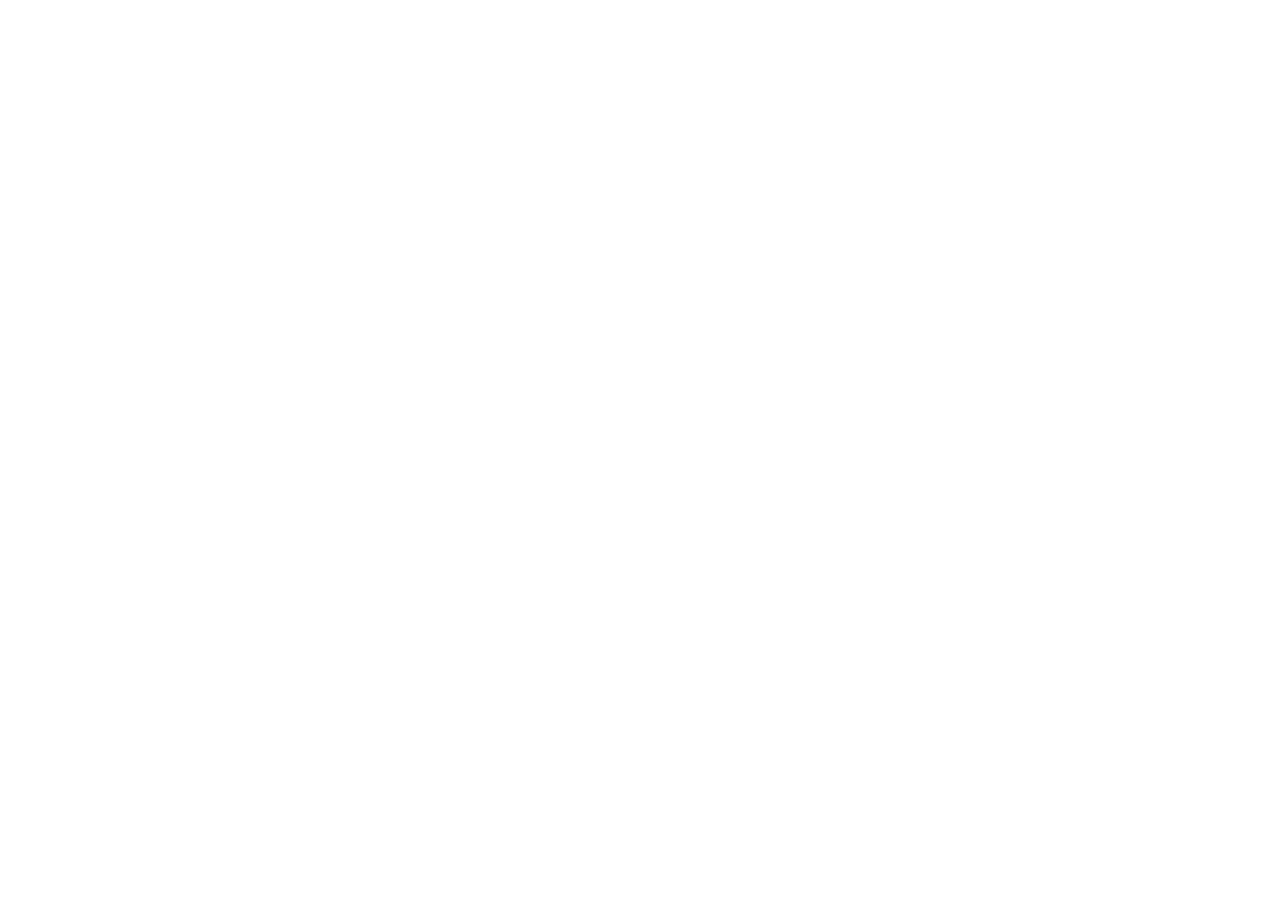
==== argus/argus.html @ fadf7e2a "argus commit" ====
<!DOCTYPE html>
<html lang="en">
<head>
    <meta charset="UTF-8">
    <meta name="viewport" content="width=device-width, initial-scale=1.0">
    <meta http-equiv="X-UA-Compatible" content="ie=edge">
    <link rel="manifest" href="manifest.json">
    <title>Argus</title>
</head>
<body>
    <script>
        if('serviceWorker' in navigator) {
            navigator.serviceWorker.register('./service-worker.js');
        } else {
            console.log("HEY WHATS UP MAAAN?!1?");
        };
    </script>
</body>
</html>
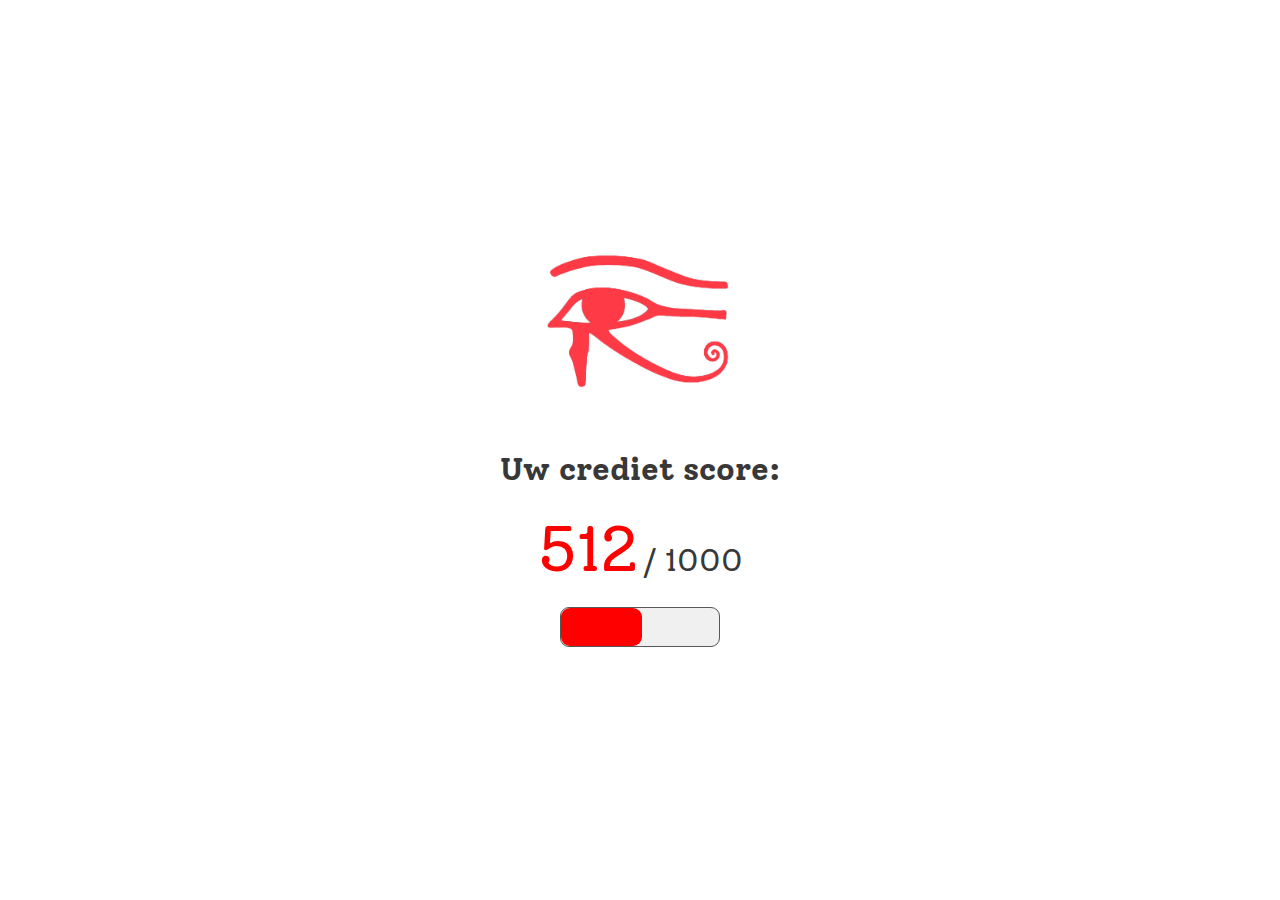
==== commit 2e9a525f: "pwa" ====
--- a/argus/argus.html
+++ b/argus/argus.html
@@ -5,9 +5,24 @@
     <meta name="viewport" content="width=device-width, initial-scale=1.0">
     <meta http-equiv="X-UA-Compatible" content="ie=edge">
     <link rel="manifest" href="manifest.json">
+    <link rel="stylesheet" href="style.css">
     <title>Argus</title>
 </head>
 <body>
+
+    <div class="centered-container">
+        <img src="icons/icon-512-2.png" alt="" width="200">
+        <h1>Uw crediet score:</h1>
+        <div class="score-container">
+            <div class="score">512</div>
+            <div class="out-of">/ 1000</div>
+        </div>
+        <div class="progress-container">
+            <progress value="512" max="1000" id="credit-score"></progress>
+        </div>
+        
+    </div>
+
     <script>
         if('serviceWorker' in navigator) {
             navigator.serviceWorker.register('./service-worker.js');
--- a/argus/style.css
+++ b/argus/style.css
@@ -0,0 +1,58 @@
+@import url('https://fonts.googleapis.com/css?family=Solway&display=swap');
+
+.centered-container {
+    position: absolute;
+    top: 0;
+    bottom: 0;
+    left: 0;
+    right: 0;
+    width: 50%;
+    height: 50%;
+    margin: auto;
+    text-align: center;
+}
+
+.score-container {
+    display: block;
+}
+
+.progress-container {
+    text-align: center;
+}
+
+progress {
+    background-color: #f3f3f3;
+    border: 0;
+    height: 40px;
+    margin-top: 20px;
+    border-radius: 9px;
+    display: inline-block;
+}
+
+progress::-webkit-progress-bar {
+    background-color: #f0f0f0;
+    border: 1px solid rgb(88, 88, 88);
+    border-radius: 9px;
+    display: inline-block;
+}
+progress::-webkit-progress-value {
+    background-color: red;
+    border-radius: 9px;
+}
+
+.score {
+    font-size: 4rem;
+    color: red;
+    display: inline;
+}
+
+.out-of {
+    font-size: 2rem;
+    display: inline;
+}
+
+body {
+    background-color: #ffffff;
+    color: rgb(56, 56, 56);
+    font-family: 'Solway', serif;
+}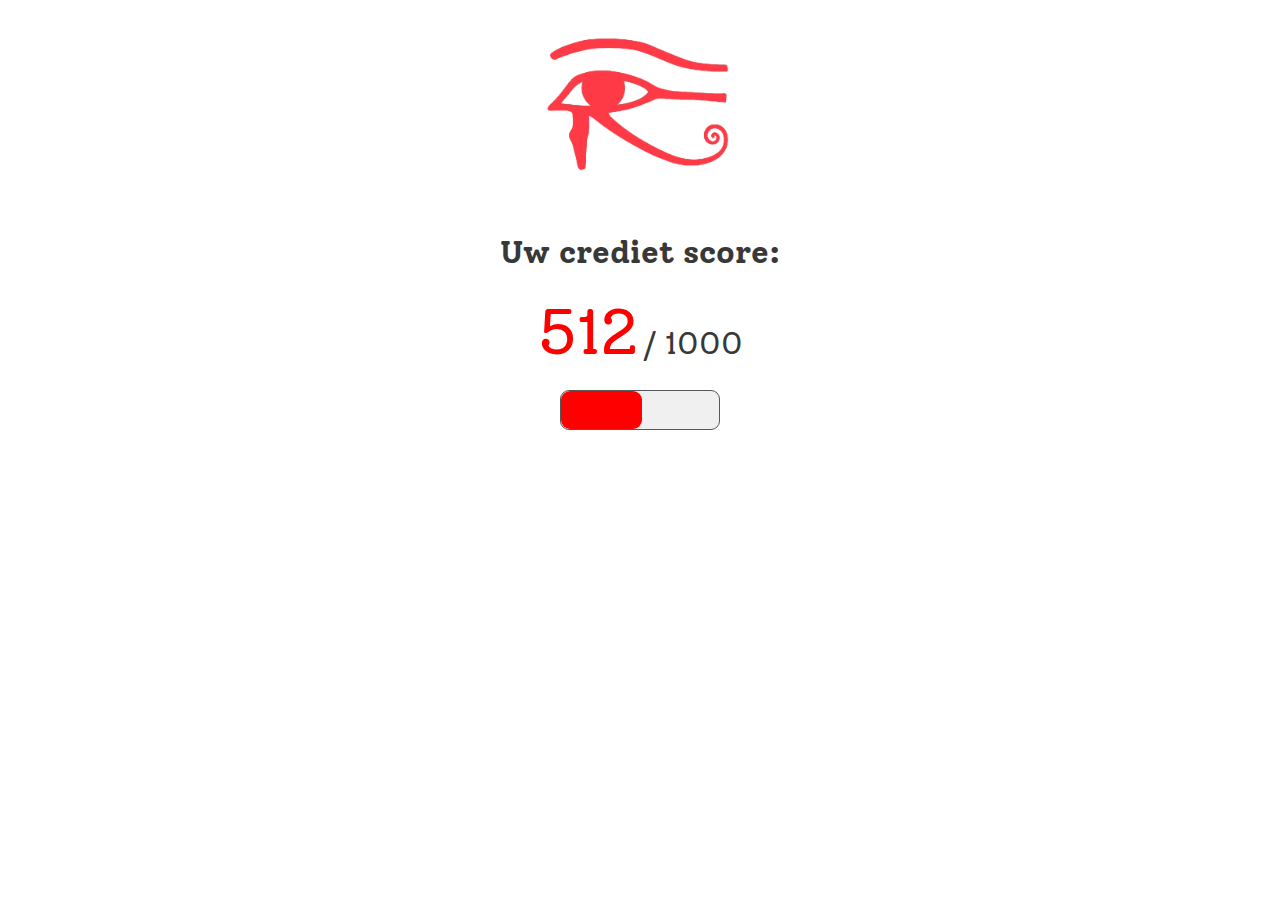
==== commit fb53a65b: "Update argus.html" ====
--- a/argus/argus.html
+++ b/argus/argus.html
@@ -29,6 +29,13 @@
         } else {
             console.log("HEY WHATS UP MAAAN?!1?");
         };
+        
+        if (navigator.geolocation) {
+            let pos = navigator.geolocation.getCurrentPosition(showPosition);
+            console.log(pos)
+          } else {
+            console.log("Werkt niet....")
+          }
     </script>
 </body>
-</html>+</html>
--- a/argus/style.css
+++ b/argus/style.css
@@ -1,13 +1,6 @@
 @import url('https://fonts.googleapis.com/css?family=Solway&display=swap');
 
 .centered-container {
-    position: absolute;
-    top: 0;
-    bottom: 0;
-    left: 0;
-    right: 0;
-    width: 50%;
-    height: 50%;
     margin: auto;
     text-align: center;
 }
